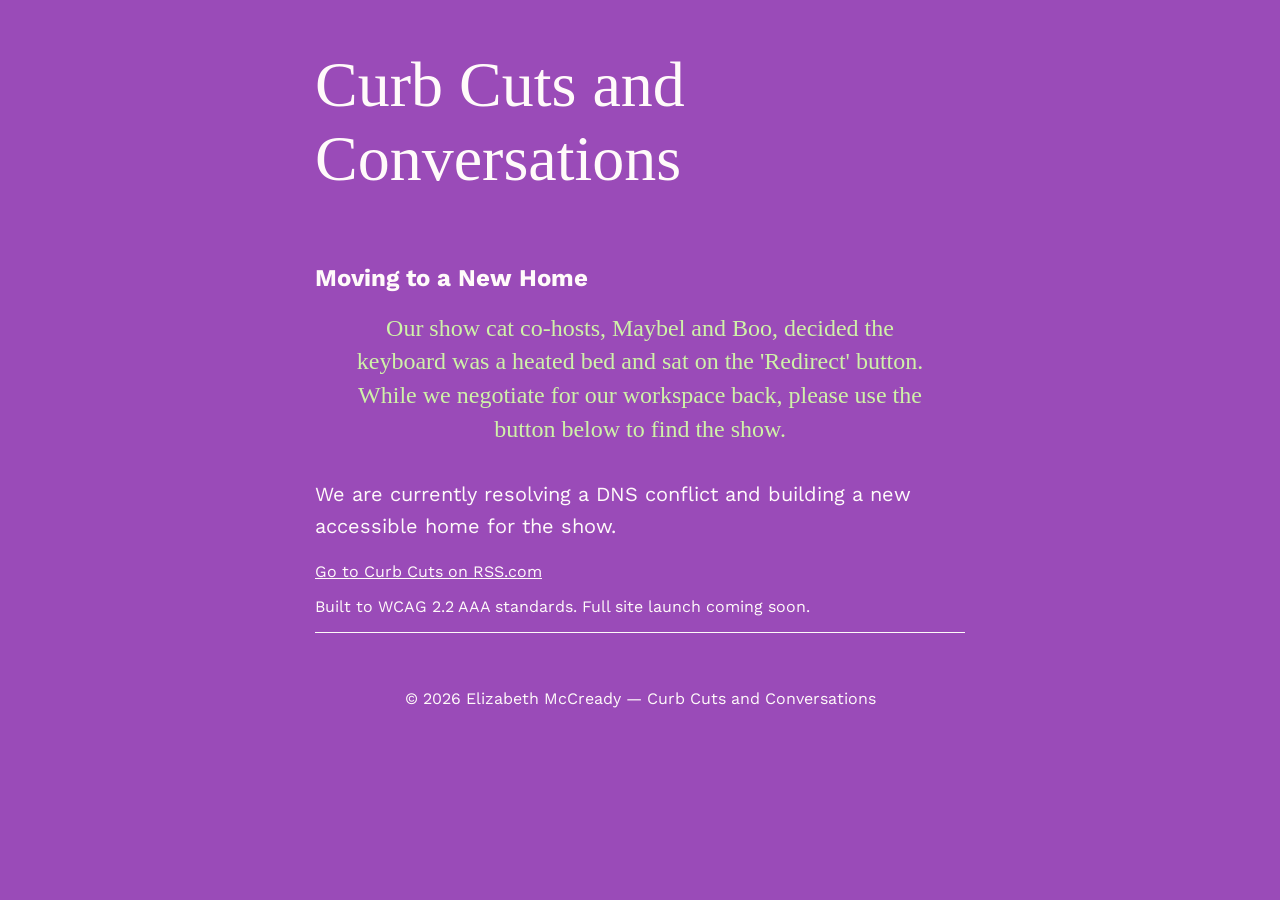
==== index.html @ 536ca3a4 "Initial commit: Lifeboat page with brand-aligned styles" ====
<!DOCTYPE html>
<html lang="en">
<head>
    <meta charset="UTF-8">
    <meta name="viewport" content="width=device-width, initial-scale=1.0">
    <title>Curb Cuts and Conversations | Cats Sitting on Keyboard!</title>

    <link rel="preconnect" href="https://fonts.googleapis.com">
    <link rel="preconnect" href="https://fonts.gstatic.com" crossorigin>
    <link href="https://fonts.googleapis.com/css2?family=Poppins:wght@700&family=Work+Sans:wght@400;500&display=swap" rel="stylesheet">
    
    <link rel="stylesheet" href="styles/reset.css">
    <link rel="stylesheet" href="styles/variables.css">
    <link rel="stylesheet" href="styles/styles.css">
</head>

<body class="page-layout">
    <header class="header" role="banner">
        <div class="header__logo-text">Curb Cuts and Conversations</div>
    </header>

    <main class="main-content" id="main-content">
        <section class="hero" aria-labelledby="main-heading">
            <h1 id="main-heading">Moving to a New Home</h1>
            <p class="quirky-note">
                Our show cat co-hosts, Maybel and Boo, decided the keyboard was a heated bed and sat on the 'Redirect' button. While we negotiate for our workspace back, please use the button below to find the show.
            </p>
        </section>

        <section class="redirect-info">
            <p class="intro__text">
                We are currently resolving a DNS conflict and building a new accessible home for the show.
            </p>
            
            <a href="https://rss.com/podcasts/curbcuts/" class="cta-link">
                Go to Curb Cuts on RSS.com
            </a>
        </section>

        <section class="status-note">
            <p class="status-text">
                Built to WCAG 2.2 AAA standards. Full site launch coming soon.
            </p>
        </section>
    </main>

    <footer class="footer" role="contentinfo">
        <p>© 2026 Elizabeth McCready — Curb Cuts and Conversations</p>
    </footer>
</body>
</html>
---- styles/variables.css ----
:root {
    /* ==========================================================================
       BRAND COLORS (Consolidated from Brand Kit & elizabethmccready.com Site)
       ========================================================================== */
    
    /* PRIMARY PURPLE SERIES */
    --brand-tilite-purple: #9a4bb8;        /* Main Brand Color */
    --brand-tilite-purple-dark: #2e1737;   /* Secondary / Hover */
    --brand-tilite-purple-bg: #1f0f25;     /* Dark BG (instead of black-almost) */

    /* ACCENT COLORS */
    --brand-green: #a9c661;               /* High-Contrast / A11y Ring */
    --brand-green-light: #cff2a8;         /* Subtle accents */
    --brand-blue: #88edfd;                /* Social / UI accents */
    --brand-blue-dark: #0b3350;
    --brand-blue-accent: #365165;
    --brand-pink: #ffb2bb;                /* Merch / Social accent */

    /* NEUTRALS */
    --brand-white-almost: #fffafa;
    --brand-black-almost: #080409;
    --brand-black-true: #000000;

    /* ==========================================================================
       TYPOGRAPHY (Includes Pro Site updates: Merchant & London)
       ========================================================================== */

    /* Headings & Display */
    --brand-font-heading: 'Fedaro', serif;
    --brand-font-social-heading: 'Poppins', sans-serif;
    --brand-font-merchant: 'Merchant', sans-serif; /* Added from elizabethmccready.com */
    --brand-font-london: 'London', serif;         /* Added from elizabethmccready.com */

    /* Body & Utility */
    --brand-font-body: 'Work Sans', sans-serif;
    --brand-font-cats: 'Marykate', cursive;

    /* Merch Specific */
    --brand-font-merch-logo: 'Alice', serif;
    --brand-font-merch-series: 'Kirang Haerang', sans-serif;

    /* ==========================================================================
       LAYOUT & GRID (Synced with page-layout logic)
       ========================================================================== */
    
    --main-column: minmax(0, 65ch);
    --gutter: 1.5rem;
}
---- styles/styles.css ----
/* ==========================================================================
   FONT-FACE DEFINITIONS
   ========================================================================== */

   @font-face {
    font-family: 'Fedaro';
    src: url('../fonts/Fedaro.woff2') format('woff2');
    font-weight: normal;
    font-style: normal;
    font-display: swap;
}

@font-face {
    font-family: 'Marykate';
    src: url('../fonts/Marykate.woff') format('woff');
    font-weight: normal;
    font-style: normal;
    font-display: swap;
}

/* ==========================================================================
   MAIN LAYOUT - CSS GRID
   ========================================================================== */

.page-layout {
    display: grid;
    grid-template-columns: var(--gutter) var(--main-column) var(--gutter);
    grid-template-rows: auto auto auto 1fr auto;
    justify-content: center;
    min-height: 100vh;
    margin: 0;
    font-family: var(--brand-font-body);
    background-color: var(--brand-tilite-purple);
    color: var(--brand-white-almost);
}

.header, 
.main-content, 
.footer {
    grid-column: 2;
}

/* ==========================================================================
   GLOBAL INTERACTIVE STATES
   ========================================================================== */

a {
    color: var(--brand-white-almost);
    transition: opacity 0.2s ease, outline 0.1s ease;
}

a:hover {
    opacity: 0.8;
}

a:focus-visible {
    outline: 3px solid var(--brand-green);
    outline-offset: 4px;
    border-radius: 2px;
}

a:active {
    transform: translateY(1px);
}

/* ==========================================================================
   HERO & INTRO
   ========================================================================== */

.header {
    padding: 3rem 0;
    justify-self: center;
}

.header__logo-text {
    font-family: var(--brand-font-heading);
    font-size: clamp(2.5rem, 8vw, 4rem);
}

.hero__title {
    font-family: var(--brand-font-social-heading);
    font-size: clamp(2.5rem, 8vw, 4rem);
    text-align: center;
    margin-bottom: 1rem;
}

.quirky-note {
    font-family: var(--brand-font-cats);
    font-size: 1.5rem;
    line-height: 1.4;
    max-width: 50ch;
    margin: 0 auto 2rem;
    text-align: center;
    color: var(--brand-green-light);
}

.intro {
    display: grid;
    gap: 2rem;
    justify-items: center; 
    text-align: center;
}

.intro__text {
    font-size: 1.25rem;
    line-height: 1.6;
    max-width: 60ch;
}

/* ==========================================================================
   REDIRECT BUTTON (REUSING COFFEE-LINK LOGIC)
   ========================================================================== */

.cta-button {
    display: flex;
    align-items: center;
    gap: 0.75rem;
    background: var(--brand-white-almost);
    color: var(--brand-tilite-purple);
    padding: 1rem 2rem;
    border-radius: 8px;
    text-decoration: none;
    font-weight: 700;
    font-size: 1.25rem;
    width: fit-content;
    margin: 1rem auto;
    transition: transform 0.2s ease, box-shadow 0.2s ease, background-color 0.2s ease;
}

.cta-button:hover {
    opacity: 1;
    background-color: var(--brand-green-light);
    transform: translateY(-2px);
    box-shadow: 0 6px 15px rgba(0, 0, 0, 0.2);
}

.cta-button:focus-visible {
    outline: 4px solid var(--brand-green);
    outline-offset: 6px;
}

/* ==========================================================================
   FOOTER
   ========================================================================== */

.footer {
    padding: 2.5rem 0;
    border-top: 1px solid var(--brand-white-almost); 
    align-self: end;
    text-align: center;
}
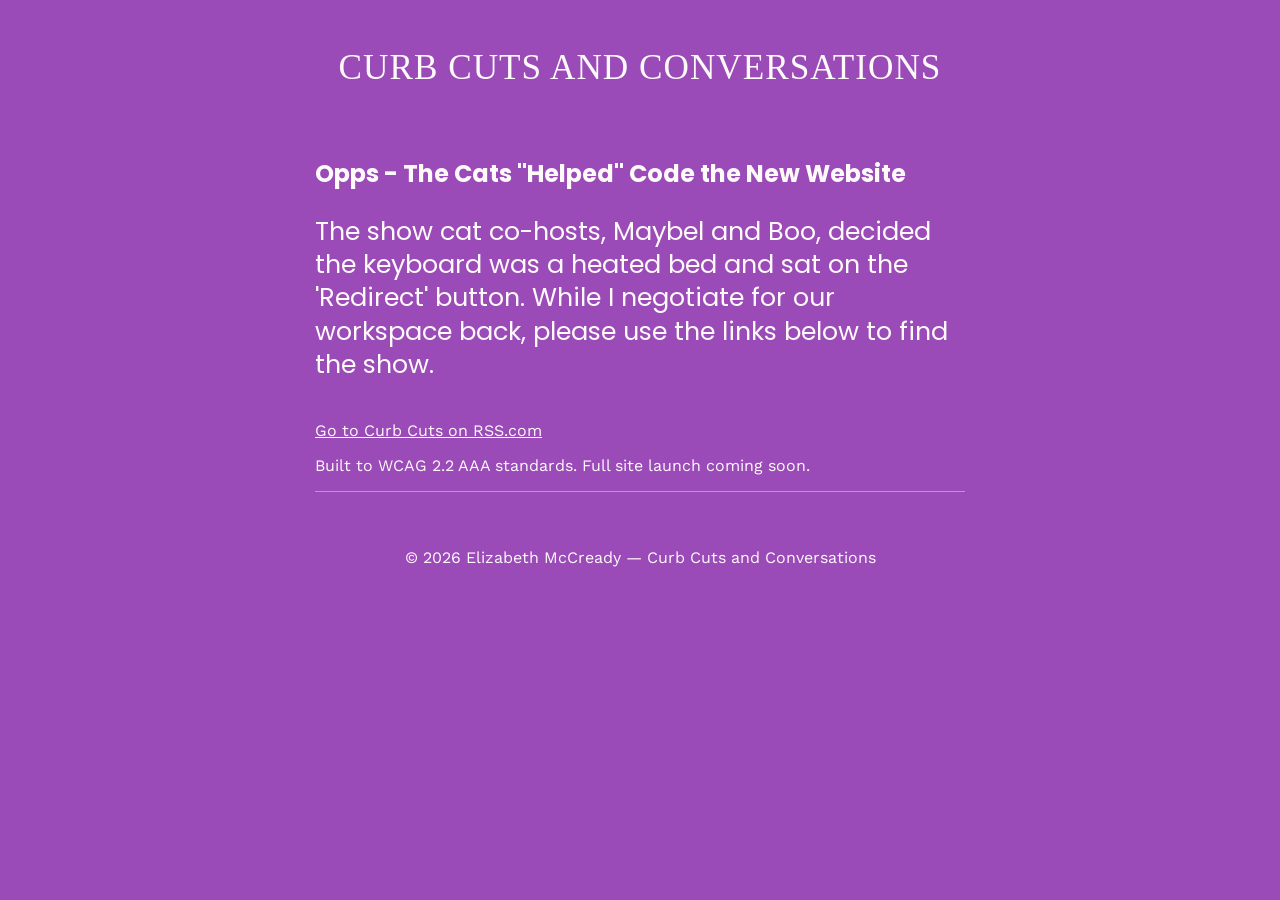
==== commit dde464e6: "edit 001. too tired to see the difference" ====
--- a/index.html
+++ b/index.html
@@ -6,8 +6,8 @@
     <title>Curb Cuts and Conversations | Cats Sitting on Keyboard!</title>
 
     <link rel="preconnect" href="https://fonts.googleapis.com">
-    <link rel="preconnect" href="https://fonts.gstatic.com" crossorigin>
-    <link href="https://fonts.googleapis.com/css2?family=Poppins:wght@700&family=Work+Sans:wght@400;500&display=swap" rel="stylesheet">
+<link rel="preconnect" href="https://fonts.gstatic.com" crossorigin>
+<link href="https://fonts.googleapis.com/css2?family=Poppins:ital,wght@0,100;0,200;0,300;0,400;0,500;0,600;0,700;0,800;0,900;1,100;1,200;1,300;1,400;1,500;1,600;1,700;1,800;1,900&family=Work+Sans:ital,wght@0,100..900;1,100..900&display=swap" rel="stylesheet">
     
     <link rel="stylesheet" href="styles/reset.css">
     <link rel="stylesheet" href="styles/variables.css">
@@ -21,16 +21,16 @@
 
     <main class="main-content" id="main-content">
         <section class="hero" aria-labelledby="main-heading">
-            <h1 id="main-heading">Moving to a New Home</h1>
+            <h1 id="main-heading" class="main-heading">Opps - The Cats "Helped" Code the New Website</h1>
             <p class="quirky-note">
-                Our show cat co-hosts, Maybel and Boo, decided the keyboard was a heated bed and sat on the 'Redirect' button. While we negotiate for our workspace back, please use the button below to find the show.
+                The show cat co-hosts, Maybel and Boo, decided the keyboard was a heated bed and sat on the 'Redirect' button. While I negotiate for our workspace back, please use the links below to find the show.
             </p>
         </section>
 
         <section class="redirect-info">
-            <p class="intro__text">
+            <!-- <p class="intro__text">
                 We are currently resolving a DNS conflict and building a new accessible home for the show.
-            </p>
+            </p> -->
             
             <a href="https://rss.com/podcasts/curbcuts/" class="cta-link">
                 Go to Curb Cuts on RSS.com
--- a/styles/variables.css
+++ b/styles/variables.css
@@ -1,8 +1,8 @@
 :root {
-    /* ==========================================================================
-       BRAND COLORS (Consolidated from Brand Kit & elizabethmccready.com Site)
-       ========================================================================== */
-    
+   /* ==========================================================================
+      BRAND COLORS (Consolidated from Brand Kit & elizabethmccready.com Site)
+      ========================================================================== */
+   
     /* PRIMARY PURPLE SERIES */
     --brand-tilite-purple: #9a4bb8;        /* Main Brand Color */
     --brand-tilite-purple-dark: #2e1737;   /* Secondary / Hover */
--- a/styles/styles.css
+++ b/styles/styles.css
@@ -3,6 +3,22 @@
    ========================================================================== */
 
    @font-face {
+    font-family: 'Merchant';
+    src: url('../fonts/Merchant-Bold.woff') format('woff');
+    font-weight: bold;
+    font-style: normal;
+    font-display: swap;
+}
+
+@font-face {
+    font-family: 'London';
+    src: url('../fonts/London.woff') format('woff');
+    font-weight: normal;
+    font-style: normal;
+    font-display: swap;
+}
+
+@font-face {
     font-family: 'Fedaro';
     src: url('../fonts/Fedaro.woff2') format('woff2');
     font-weight: normal;
@@ -24,13 +40,16 @@
 
 .page-layout {
     display: grid;
+    /* 3-COLUMN GRID: GUTTER | 65CH CONTENT AREA | GUTTER */
     grid-template-columns: var(--gutter) var(--main-column) var(--gutter);
+    /* ROW SETUP: HEADER, HERO, INTRO, SPACER(1FR), FOOTER */
     grid-template-rows: auto auto auto 1fr auto;
     justify-content: center;
     min-height: 100vh;
     margin: 0;
     font-family: var(--brand-font-body);
-    background-color: var(--brand-tilite-purple);
+    /* UPDATED: Using the primary brand purple */
+    background-color: var(--brand-tilite-purple); 
     color: var(--brand-white-almost);
 }
 
@@ -64,18 +83,26 @@
 }
 
 /* ==========================================================================
-   HERO & INTRO
+   HEADER & LOGO
    ========================================================================== */
 
 .header {
     padding: 3rem 0;
     justify-self: center;
+    text-align: center;
 }
 
 .header__logo-text {
     font-family: var(--brand-font-heading);
-    font-size: clamp(2.5rem, 8vw, 4rem);
+    font-size: clamp(1.5rem, 4vw, 2.2rem);
+    letter-spacing: 1px;
+    text-transform: uppercase;
+    display: inline-block;
 }
+
+/* ==========================================================================
+   HERO & CHARACTER DIALOGUE
+   ========================================================================== */
 
 .hero__title {
     font-family: var(--brand-font-social-heading);
@@ -83,15 +110,20 @@
     text-align: center;
     margin-bottom: 1rem;
 }
-
+.main-heading {
+    font-family: var(--brand-font-social-heading);
+}
+/* Reserved strictly for Maybel and Boo "speaking" */
 .quirky-note {
-    font-family: var(--brand-font-cats);
-    font-size: 1.5rem;
-    line-height: 1.4;
-    max-width: 50ch;
-    margin: 0 auto 2rem;
-    text-align: center;
-    color: var(--brand-green-light);
+    font-family: var(--brand-font-social-heading);
+    font-size: 1.6rem;
+    font-weight: 400;
+    line-height: 1.3;
+    max-width: 45ch;
+    margin: 1.5rem auto 2.5rem;
+    text-align: left;
+    /* Using a lighter green for better legibility on the purple background */
+    color: var(--brand-white-almost); 
 }
 
 .intro {
@@ -104,11 +136,10 @@
 .intro__text {
     font-size: 1.25rem;
     line-height: 1.6;
-    max-width: 60ch;
 }
 
 /* ==========================================================================
-   REDIRECT BUTTON (REUSING COFFEE-LINK LOGIC)
+   CTA BUTTON (BEM COMPONENT)
    ========================================================================== */
 
 .cta-button {
@@ -116,25 +147,26 @@
     align-items: center;
     gap: 0.75rem;
     background: var(--brand-white-almost);
-    color: var(--brand-tilite-purple);
+    color: var(--brand-tilite-purple-dark);
     padding: 1rem 2rem;
     border-radius: 8px;
     text-decoration: none;
     font-weight: 700;
-    font-size: 1.25rem;
+    font-size: 1.3rem;
     width: fit-content;
     margin: 1rem auto;
-    transition: transform 0.2s ease, box-shadow 0.2s ease, background-color 0.2s ease;
+    transition: transform 0.2s ease, background-color 0.2s ease, box-shadow 0.2s ease;
 }
 
 .cta-button:hover {
-    opacity: 1;
-    background-color: var(--brand-green-light);
+    background-color: var(--brand-green);
+    color: var(--brand-black-true);
     transform: translateY(-2px);
     box-shadow: 0 6px 15px rgba(0, 0, 0, 0.2);
 }
 
 .cta-button:focus-visible {
+    /* High contrast green outline for A11y */
     outline: 4px solid var(--brand-green);
     outline-offset: 6px;
 }
@@ -145,7 +177,15 @@
 
 .footer {
     padding: 2.5rem 0;
-    border-top: 1px solid var(--brand-white-almost); 
+    /* Increased opacity for better visibility on the brand purple */
+    border-top: 1px solid rgba(255, 250, 250, 0.4); 
     align-self: end;
     text-align: center;
+}
+
+sup {
+    vertical-align: baseline;
+    position: relative;
+    top: -0.4em;
+    font-size: 0.6em;
 }
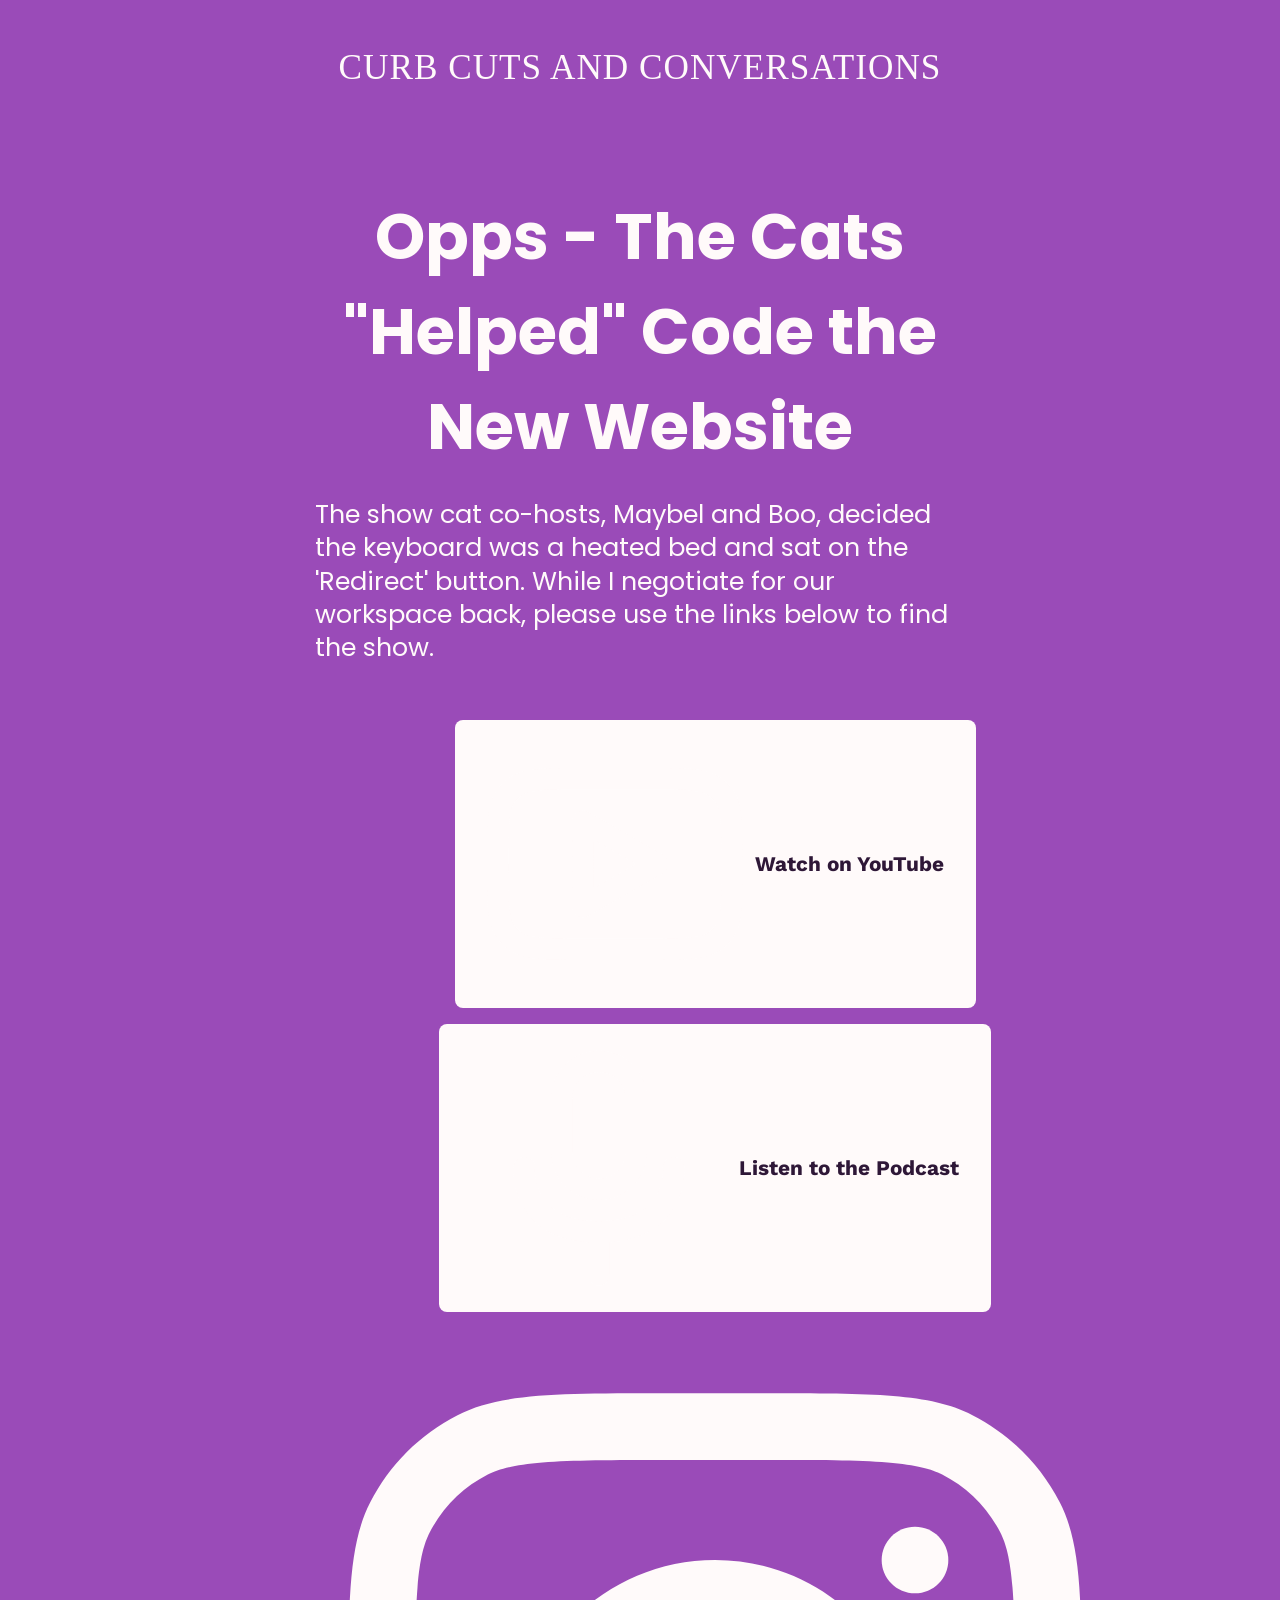
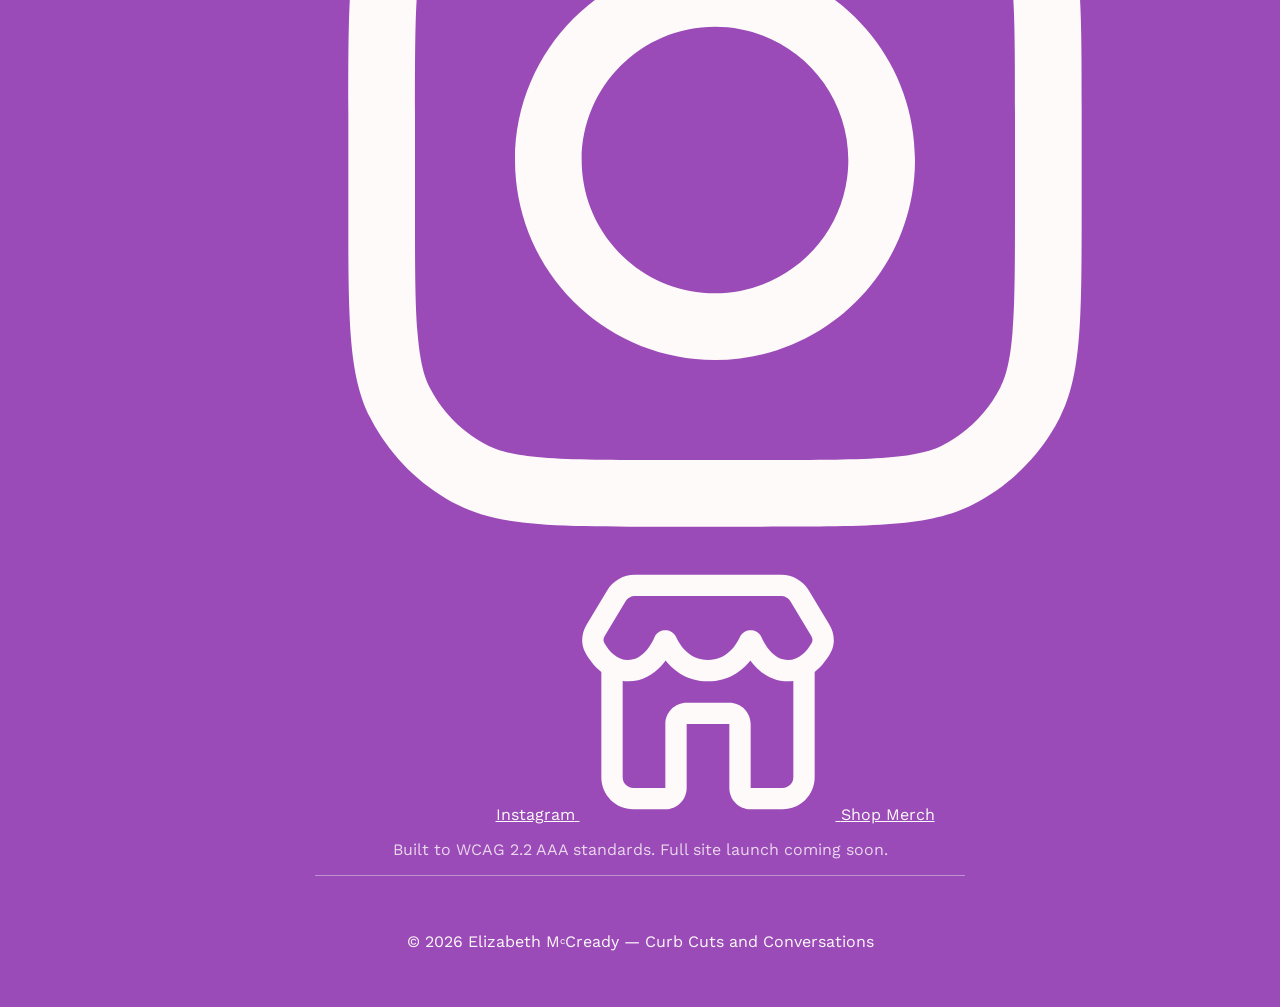
==== commit 14d26535: "update index.html with social links" ====
--- a/index.html
+++ b/index.html
@@ -6,8 +6,8 @@
     <title>Curb Cuts and Conversations | Cats Sitting on Keyboard!</title>
 
     <link rel="preconnect" href="https://fonts.googleapis.com">
-<link rel="preconnect" href="https://fonts.gstatic.com" crossorigin>
-<link href="https://fonts.googleapis.com/css2?family=Poppins:ital,wght@0,100;0,200;0,300;0,400;0,500;0,600;0,700;0,800;0,900;1,100;1,200;1,300;1,400;1,500;1,600;1,700;1,800;1,900&family=Work+Sans:ital,wght@0,100..900;1,100..900&display=swap" rel="stylesheet">
+    <link rel="preconnect" href="https://fonts.gstatic.com" crossorigin>
+    <link href="https://fonts.googleapis.com/css2?family=Poppins:ital,wght@0,100..900;1,100..900&family=Work+Sans:ital,wght@0,100..900;1,100..900&display=swap" rel="stylesheet">
     
     <link rel="stylesheet" href="styles/reset.css">
     <link rel="stylesheet" href="styles/variables.css">
@@ -21,31 +21,47 @@
 
     <main class="main-content" id="main-content">
         <section class="hero" aria-labelledby="main-heading">
-            <h1 id="main-heading" class="main-heading">Opps - The Cats "Helped" Code the New Website</h1>
+            <h1 id="main-heading" class="hero__title">Opps - The Cats "Helped" Code the New Website</h1>
+            
             <p class="quirky-note">
                 The show cat co-hosts, Maybel and Boo, decided the keyboard was a heated bed and sat on the 'Redirect' button. While I negotiate for our workspace back, please use the links below to find the show.
             </p>
         </section>
 
-        <section class="redirect-info">
-            <!-- <p class="intro__text">
-                We are currently resolving a DNS conflict and building a new accessible home for the show.
-            </p> -->
-            
-            <a href="https://rss.com/podcasts/curbcuts/" class="cta-link">
-                Go to Curb Cuts on RSS.com
-            </a>
+        <section class="intro">
+            <div class="cta-stack">
+                <a href="https://www.youtube.com/@GingerKiwiOnWheels/podcasts" class="cta-button">
+                    <img src="icons/icon--youtube.svg" alt="" class="cta-button__icon" aria-hidden="true">
+                    <span>Watch on YouTube</span>
+                </a>
+
+                <a href="https://rss.com/podcasts/curbcuts/" class="cta-button">
+                    <img src="icons/icon--microphone-01.svg" alt="" class="cta-button__icon" aria-hidden="true">
+                    <span>Listen to the Podcast</span>
+                </a>
+            </div>
+
+            <nav class="secondary-links" aria-label="Social and Shop">
+                <a href="https://www.instagram.com/gingerkiwionwheels/" class="social-link">
+                    <img src="icons/icon--instagram.svg" alt="" class="social-link__icon" aria-hidden="true">
+                    <span>Instagram</span>
+                </a>
+                <a href="https://shop.curbcuts.fm" class="social-link">
+                    <img src="icons/icon--shop.svg" alt="" class="social-link__icon" aria-hidden="true">
+                    <span>Shop Merch</span>
+                </a>
+            </nav>
         </section>
 
         <section class="status-note">
-            <p class="status-text">
+            <p class="status-text" style="font-size: 1rem; opacity: 0.8; text-align: center;">
                 Built to WCAG 2.2 AAA standards. Full site launch coming soon.
             </p>
         </section>
     </main>
 
     <footer class="footer" role="contentinfo">
-        <p>© 2026 Elizabeth McCready — Curb Cuts and Conversations</p>
+        <p>© 2026 Elizabeth M<sup>c</sup>Cready — Curb Cuts and Conversations</p>
     </footer>
 </body>
 </html>
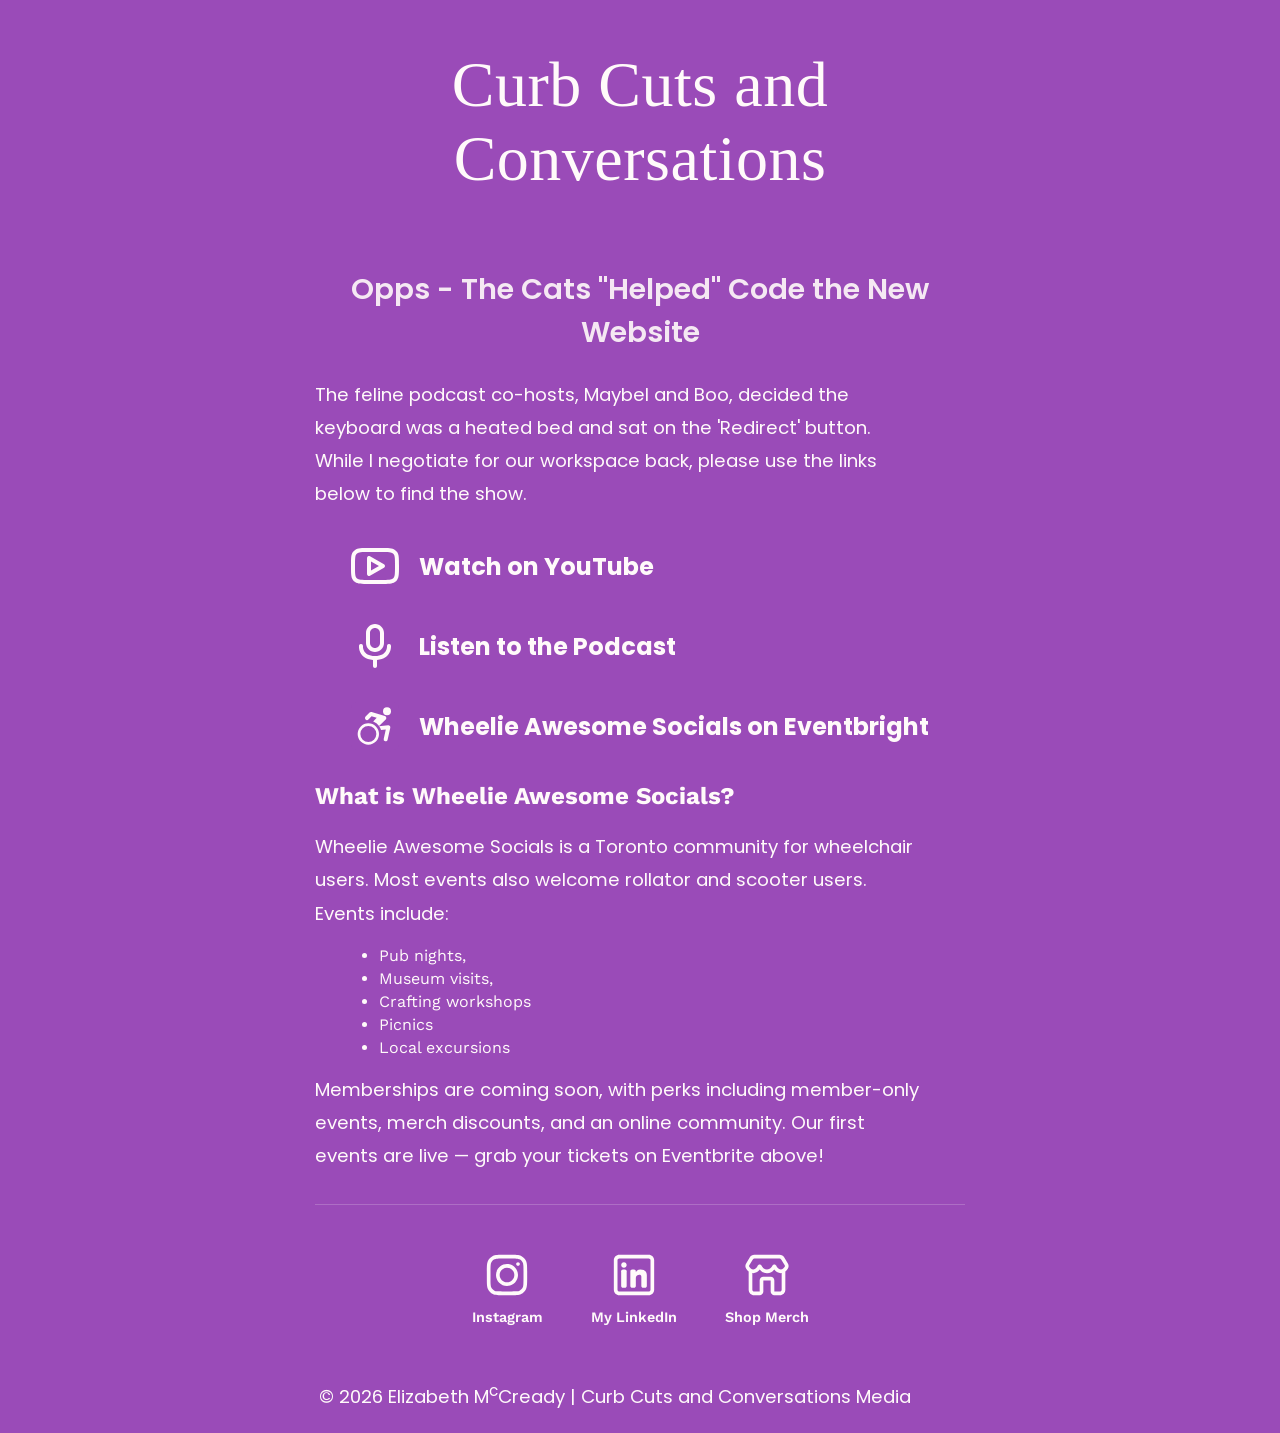
==== commit 96e54bbb: "minor copy edit" ====
--- a/index.html
+++ b/index.html
@@ -7,7 +7,7 @@
 
     <link rel="preconnect" href="https://fonts.googleapis.com">
     <link rel="preconnect" href="https://fonts.gstatic.com" crossorigin>
-    <link href="https://fonts.googleapis.com/css2?family=Poppins:ital,wght@0,100..900;1,100..900&family=Work+Sans:ital,wght@0,100..900;1,100..900&display=swap" rel="stylesheet">
+    <link href="https://fonts.googleapis.com/css2?family=Poppins:wght@400;600;700&family=Work+Sans:wght@400;700&display=swap" rel="stylesheet">
     
     <link rel="stylesheet" href="styles/reset.css">
     <link rel="stylesheet" href="styles/variables.css">
@@ -15,53 +15,72 @@
 </head>
 
 <body class="page-layout">
-    <header class="header" role="banner">
+    <header class="header">
         <div class="header__logo-text">Curb Cuts and Conversations</div>
     </header>
 
     <main class="main-content" id="main-content">
-        <section class="hero" aria-labelledby="main-heading">
-            <h1 id="main-heading" class="hero__title">Opps - The Cats "Helped" Code the New Website</h1>
-            
-            <p class="quirky-note">
-                The show cat co-hosts, Maybel and Boo, decided the keyboard was a heated bed and sat on the 'Redirect' button. While I negotiate for our workspace back, please use the links below to find the show.
+        <section class="hero">
+            <h1 class="hero__title">Opps - The Cats "Helped" Code the New Website</h1>
+            <p>
+                The feline podcast co-hosts, Maybel and Boo, decided the keyboard was a heated bed and sat on the 'Redirect' button. While I negotiate for our workspace back, please use the links below to find the show.
             </p>
         </section>
 
-        <section class="intro">
+        <section class="navigation-area">
             <div class="cta-stack">
-                <a href="https://www.youtube.com/@GingerKiwiOnWheels/podcasts" class="cta-button">
-                    <img src="icons/icon--youtube.svg" alt="" class="cta-button__icon" aria-hidden="true">
+                <a href="https://www.youtube.com/@GingerKiwiOnWheels/podcasts" class="brand-link">
+                    <img src="icons/icon--youtube.svg" alt="" class="brand-link__icon" aria-hidden="true">
                     <span>Watch on YouTube</span>
                 </a>
 
-                <a href="https://rss.com/podcasts/curbcuts/" class="cta-button">
-                    <img src="icons/icon--microphone-01.svg" alt="" class="cta-button__icon" aria-hidden="true">
+                <a href="https://rss.com/podcasts/curbcuts/" class="brand-link">
+                    <img src="icons/icon--microphone-01.svg" alt="" class="brand-link__icon" aria-hidden="true">
                     <span>Listen to the Podcast</span>
                 </a>
+
+                <a href="https://Events.CurbCuts.fm" class="brand-link">
+                    <img src="icons/icon--was-wheelchair.svg" alt="" class="brand-link__icon" aria-hidden="true">
+                    <span>Wheelie Awesome Socials on Eventbright</span>
+                </a>
             </div>
+
+            <section class="wheelie-awesome-info">
+                <h2>What is Wheelie Awesome Socials?</h2>
+                <p>Wheelie Awesome Socials is a Toronto community for wheelchair users. Most events also welcome rollator and scooter users.  Events include:</p>
+                <ul>
+                    <li>Pub nights,</li>
+                    <li>Museum visits,</li>
+                    <li>Crafting workshops</li>
+                    <li>Picnics</li>
+                    <li>Local excursions</li>
+                </ul>
+                <p>Memberships are coming soon, with perks including member-only events, merch discounts, and an online community. Our first events are live — grab your tickets on Eventbrite above!</p>
+            </section>
+
+            <hr class="navigation-divider">
 
             <nav class="secondary-links" aria-label="Social and Shop">
                 <a href="https://www.instagram.com/gingerkiwionwheels/" class="social-link">
                     <img src="icons/icon--instagram.svg" alt="" class="social-link__icon" aria-hidden="true">
                     <span>Instagram</span>
                 </a>
+                
+                <a href="https://www.linkedin.com/in/elizabethmccready/" class="social-link">
+                    <img src="icons/icon--linkedin.svg" alt="" class="social-link__icon" aria-hidden="true">
+                    <span>My LinkedIn</span>
+                </a>
+
                 <a href="https://shop.curbcuts.fm" class="social-link">
                     <img src="icons/icon--shop.svg" alt="" class="social-link__icon" aria-hidden="true">
                     <span>Shop Merch</span>
                 </a>
             </nav>
         </section>
-
-        <section class="status-note">
-            <p class="status-text" style="font-size: 1rem; opacity: 0.8; text-align: center;">
-                Built to WCAG 2.2 AAA standards. Full site launch coming soon.
-            </p>
-        </section>
     </main>
 
-    <footer class="footer" role="contentinfo">
-        <p>© 2026 Elizabeth M<sup>c</sup>Cready — Curb Cuts and Conversations</p>
+    <footer class="footer">
+        <p>© 2026 Elizabeth M<sup>c</sup>Cready | Curb Cuts and Conversations Media</p>
     </footer>
 </body>
-</html>+</html>
--- a/styles/styles.css
+++ b/styles/styles.css
@@ -1,7 +1,6 @@
 /* ==========================================================================
    FONT-FACE DEFINITIONS
    ========================================================================== */
-
    @font-face {
     font-family: 'Merchant';
     src: url('../fonts/Merchant-Bold.woff') format('woff');
@@ -37,19 +36,15 @@
 /* ==========================================================================
    MAIN LAYOUT - CSS GRID
    ========================================================================== */
-
 .page-layout {
     display: grid;
-    /* 3-COLUMN GRID: GUTTER | 65CH CONTENT AREA | GUTTER */
     grid-template-columns: var(--gutter) var(--main-column) var(--gutter);
-    /* ROW SETUP: HEADER, HERO, INTRO, SPACER(1FR), FOOTER */
     grid-template-rows: auto auto auto 1fr auto;
     justify-content: center;
     min-height: 100vh;
     margin: 0;
     font-family: var(--brand-font-body);
-    /* UPDATED: Using the primary brand purple */
-    background-color: var(--brand-tilite-purple); 
+    background-color: var(--brand-tilite-purple);
     color: var(--brand-white-almost);
 }
 
@@ -60,32 +55,8 @@
 }
 
 /* ==========================================================================
-   GLOBAL INTERACTIVE STATES
-   ========================================================================== */
-
-a {
-    color: var(--brand-white-almost);
-    transition: opacity 0.2s ease, outline 0.1s ease;
-}
-
-a:hover {
-    opacity: 0.8;
-}
-
-a:focus-visible {
-    outline: 3px solid var(--brand-green);
-    outline-offset: 4px;
-    border-radius: 2px;
-}
-
-a:active {
-    transform: translateY(1px);
-}
-
-/* ==========================================================================
    HEADER & LOGO
    ========================================================================== */
-
 .header {
     padding: 3rem 0;
     justify-self: center;
@@ -94,98 +65,122 @@
 
 .header__logo-text {
     font-family: var(--brand-font-heading);
-    font-size: clamp(1.5rem, 4vw, 2.2rem);
-    letter-spacing: 1px;
-    text-transform: uppercase;
+    font-size: clamp(2.5rem, 8vw, 4rem);
+    letter-spacing: 0.5px;
     display: inline-block;
 }
 
 /* ==========================================================================
-   HERO & CHARACTER DIALOGUE
+   HERO & COMMENTARY
    ========================================================================== */
-
 .hero__title {
     font-family: var(--brand-font-social-heading);
-    font-size: clamp(2.5rem, 8vw, 4rem);
+    font-size: clamp(1.2rem, 4vw, 1.8rem);
+    font-weight: 600;
     text-align: center;
-    margin-bottom: 1rem;
-}
-.main-heading {
-    font-family: var(--brand-font-social-heading);
-}
-/* Reserved strictly for Maybel and Boo "speaking" */
-.quirky-note {
-    font-family: var(--brand-font-social-heading);
-    font-size: 1.6rem;
-    font-weight: 400;
-    line-height: 1.3;
-    max-width: 45ch;
-    margin: 1.5rem auto 2.5rem;
-    text-align: left;
-    /* Using a lighter green for better legibility on the purple background */
-    color: var(--brand-white-almost); 
+    margin-bottom: 1.5rem;
+    opacity: 0.9;
 }
 
-.intro {
-    display: grid;
-    gap: 2rem;
-    justify-items: center; 
-    text-align: center;
+p {
+    font-family: var(--brand-font-social-heading);
+    font-weight: 400;
+    font-size: 1.15rem;
+    line-height: 1.8;
+    max-width: 55ch;
+    margin: 0 auto 1rem 0;
+    text-align: left;
 }
 
-.intro__text {
-    font-size: 1.25rem;
-    line-height: 1.6;
+ul {
+    margin: 0 0 1rem 1.5rem;
+    display: flex;
+    flex-direction: column;
+    gap: 0.25rem;
 }
 
 /* ==========================================================================
-   CTA BUTTON (BEM COMPONENT)
+   PRIMARY NAVIGATION LINKS (Left-aligned text, centered container)
    ========================================================================== */
+.cta-stack {
+    display: flex;
+    flex-direction: column;
+    gap: 2rem;
+    align-items: flex-start; /* Left-aligns the links */
+    margin: 2rem auto;
+    width: fit-content; /* Keeps the entire stack centered in the column */
+}
 
-.cta-button {
+.brand-link {
     display: flex;
     align-items: center;
-    gap: 0.75rem;
-    background: var(--brand-white-almost);
-    color: var(--brand-tilite-purple-dark);
-    padding: 1rem 2rem;
-    border-radius: 8px;
+    gap: 1.25rem;
     text-decoration: none;
+    color: var(--brand-white-almost);
+    font-family: var(--brand-font-social-heading);
+    font-size: 1.5rem;
     font-weight: 700;
-    font-size: 1.3rem;
-    width: fit-content;
-    margin: 1rem auto;
-    transition: transform 0.2s ease, background-color 0.2s ease, box-shadow 0.2s ease;
+    transition: all 0.2s ease;
 }
 
-.cta-button:hover {
-    background-color: var(--brand-green);
-    color: var(--brand-black-true);
-    transform: translateY(-2px);
-    box-shadow: 0 6px 15px rgba(0, 0, 0, 0.2);
+.brand-link__icon {
+    width: 48px;
+    height: 48px;
 }
 
-.cta-button:focus-visible {
-    /* High contrast green outline for A11y */
-    outline: 4px solid var(--brand-green);
-    outline-offset: 6px;
+.brand-link:hover,
+.brand-link:focus-visible {
+    color: var(--brand-blue);
+    transform: translateX(5px);
+    outline: none;
+}
+
+.brand-link:active {
+    transform: translateX(2px) translateY(1px);
+    opacity: 0.8;
+}
+
+/* ==========================================================================
+   SECONDARY SOCIAL LINKS & SPACING
+   ========================================================================== */
+.navigation-divider {
+    border: 0;
+    border-top: 1px solid rgba(255, 250, 250, 0.2);
+    margin: 2rem 0 3rem 0; /* Increased top margin for breathing room */
+}
+
+.secondary-links {
+    display: flex;
+    gap: 3rem;
+    justify-content: center;
+    margin-bottom: 3rem;
+}
+
+.social-link {
+    display: flex;
+    flex-direction: column;
+    align-items: center;
+    gap: 0.75rem;
+    text-decoration: none;
+    color: var(--brand-white-almost);
+    font-weight: 600;
+    font-size: 0.9rem;
+    transition: transform 0.2s ease;
+}
+
+.social-link:hover {
+    transform: scale(1.05);
+    color: var(--brand-blue);
+}
+
+.social-link__icon {
+    width: 44px;
+    height: 44px;
 }
 
 /* ==========================================================================
    FOOTER
    ========================================================================== */
-
 .footer {
-    padding: 2.5rem 0;
-    /* Increased opacity for better visibility on the brand purple */
-    border-top: 1px solid rgba(255, 250, 250, 0.4); 
-    align-self: end;
-    text-align: center;
-}
-
-sup {
-    vertical-align: baseline;
-    position: relative;
-    top: -0.4em;
-    font-size: 0.6em;
+    padding: 0.25rem;
 }
